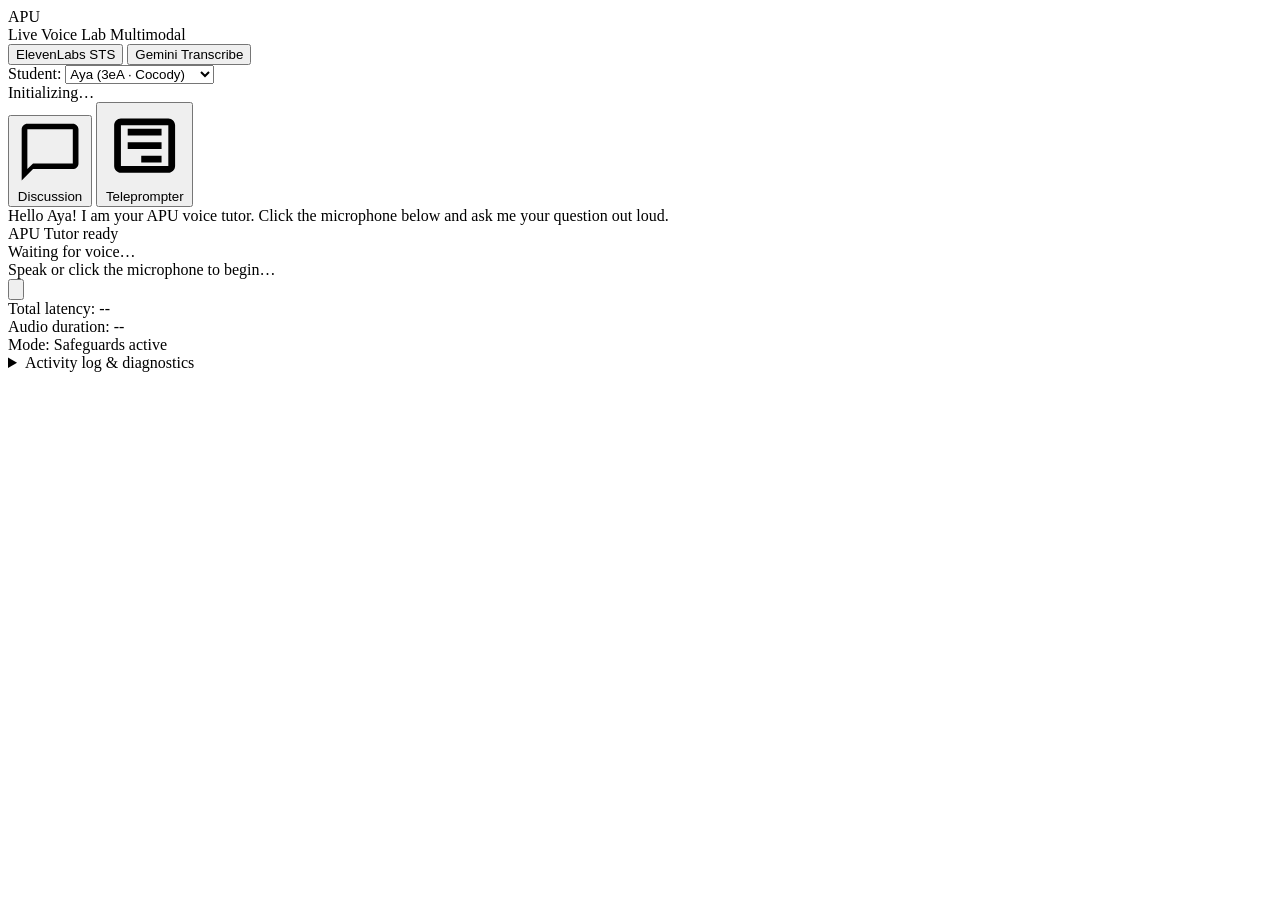
==== apu/ui/live/static/index.html @ fa98e258 "version 0.1.0" ====
<!DOCTYPE html>
<html lang="en">
<head>
  <meta charset="UTF-8">
  <meta name="viewport" content="width=device-width, initial-scale=1.0">
  <title>APU · Live Voice Lab</title>

  <!-- Component Stylesheets (Lego CSS) -->
  <link rel="stylesheet" href="/static/css/base.css">
  <link rel="stylesheet" href="/static/css/header.css">
  <link rel="stylesheet" href="/static/css/mode-switch.css">
  <link rel="stylesheet" href="/static/css/chat.css">
  <link rel="stylesheet" href="/static/css/prompter.css">
  <link rel="stylesheet" href="/static/css/braille.css">
  <link rel="stylesheet" href="/static/css/controls.css">
</head>
<body>

  <!-- App Header -->
  <header class="app-header">
    <div class="header-brand">
      <div class="brand-badge">APU</div>
      <div class="brand-title">
        Live Voice Lab
        <span class="brand-pill">Multimodal</span>
      </div>
    </div>

    <!-- Live Model Tabs -->
    <nav class="model-tabs" aria-label="Model selection">
      <button class="model-tab active" data-model="eleven_english_sts_v2">ElevenLabs STS</button>
      <button class="model-tab" data-model="gemini-3.5-transcribe-live">Gemini Transcribe</button>
    </nav>

    <!-- Header Actions -->
    <div class="header-actions">
      <!-- Pupil Selector -->
      <div class="student-picker">
        <label for="student-select">Student:</label>
        <select id="student-select">
          <option value="eleve-aya|lycee-cocody:3eA" selected>Aya (3eA · Cocody)</option>
          <option value="eleve-koffi|lycee-cocody:3eA">Koffi (3eA · Cocody)</option>
          <option value="eleve-fatou|lycee-cocody:3eA">Fatou (3eA · Cocody)</option>
        </select>
      </div>

      <!-- Connection Pill -->
      <div id="status-pill" class="status-pill">
        <span class="status-dot"></span>
        <span id="status-text">Initializing…</span>
      </div>
    </div>
  </header>

  <!-- Segmented Display Mode Switch -->
  <div class="mode-switch-wrapper">
    <div class="mode-segmented-control" role="tablist">
      <button class="mode-btn active" data-mode="discussion" role="tab" aria-selected="true">
        <svg viewBox="0 0 24 24"><path d="M20 2H4c-1.1 0-2 .9-2 2v18l4-4h14c1.1 0 2-.9 2-2V4c0-1.1-.9-2-2-2zm0 14H6l-2 2V4h16v12z"/></svg>
        Discussion
      </button>
      <button class="mode-btn" data-mode="prompter" role="tab" aria-selected="false">
        <svg viewBox="0 0 24 24"><path d="M19 4H5c-1.11 0-2 .9-2 2v12c0 1.1.89 2 2 2h14c1.1 0 2-.9 2-2V6c0-1.1-.89-2-2-2zm0 14H5V6h14v12zm-8-3h6v2h-6zm-4-4h10v2H7zm0-4h10v2H7z"/></svg>
        Teleprompter
      </button>
    </div>
  </div>

  <!-- Discussion View (Chat Stream) -->
  <main id="chat-container" class="chat-container" role="log" aria-live="polite">
    <div class="message-row assistant">
      <div class="message-bubble">
        Hello Aya! I am your APU voice tutor. Click the microphone below and ask me your question out loud.
      </div>
      <div class="message-meta">
        <span>APU Tutor</span>
        <span class="guard-badge approved">ready</span>
      </div>
    </div>
  </main>

  <!-- Prompter View (Teleprompter Large Text) -->
  <section id="prompter-container" class="prompter-container hidden" aria-live="assertive">
    <div class="prompter-stage">
      <div class="prompter-speaker-badge idle">Waiting for voice…</div>
      <div class="prompter-text-window">
        <div class="prompter-text empty">
          Speak or click the microphone to begin…
        </div>
      </div>
      <div class="prompter-card-slot"></div>
    </div>
  </section>

  <!-- Action Deck & Central Mic Controls -->
  <footer class="app-controls">
    <!-- Big Animated Mic Circle -->
    <div class="mic-action-wrapper">
      <button id="mic-btn" class="mic-btn" aria-label="Activate or stop microphone" title="Hold or click to speak">
        <svg viewBox="0 0 24 24"><path d="M12 14c1.66 0 3-1.34 3-3V5c0-1.66-1.34-3-3-3S9 3.34 9 5v6c0 1.66 1.34 3 3 3zm5.91-3c-.49 0-.9.36-.98.85C16.52 14.2 14.47 16 12 16s-4.52-1.8-4.93-4.15c-.08-.49-.49-.85-.98-.85-.61 0-1.09.54-1 1.14.49 3 2.89 5.35 5.91 5.78V20c0 .55.45 1 1 1s1-.45 1-1v-2.08c3.02-.43 5.42-2.78 5.91-5.78.1-.6-.39-1.14-1-1.14z"/></svg>
      </button>
      <div class="mic-rings"></div>
    </div>

    <!-- Latency & Telemetry HUD -->
    <div class="telemetry-hud">
      <div class="telemetry-item">
        <span>Total latency:</span>
        <span id="hud-latency" class="telemetry-value">--</span>
      </div>
      <div class="telemetry-item">
        <span>Audio duration:</span>
        <span id="hud-audio-dur" class="telemetry-value">--</span>
      </div>
      <div class="telemetry-item">
        <span>Mode:</span>
        <span class="telemetry-value">Safeguards active</span>
      </div>
    </div>

    <!-- Expandable Logs Drawer -->
    <details class="logs-drawer">
      <summary>Activity log & diagnostics</summary>
      <div id="logs-content" class="logs-drawer-content"></div>
    </details>
  </footer>

  <!-- Application Modular Script Entry Point -->
  <script type="module" src="/static/js/app.js"></script>
</body>
</html>
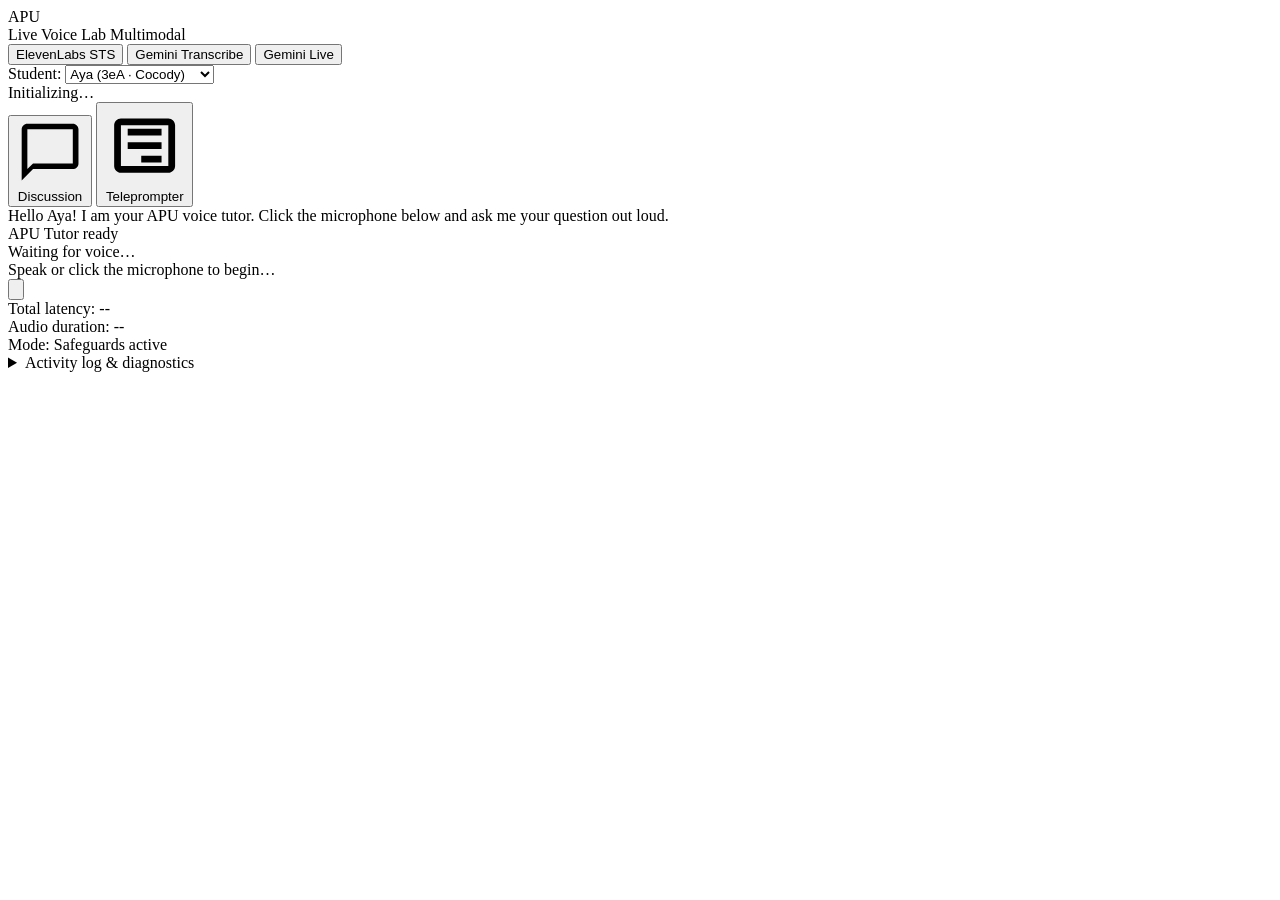
==== commit efb36e9c: "Fix the Gemini Live runner, and add CI" ====
--- a/apu/ui/live/static/index.html
+++ b/apu/ui/live/static/index.html
@@ -30,6 +30,7 @@
     <nav class="model-tabs" aria-label="Model selection">
       <button class="model-tab active" data-model="eleven_english_sts_v2">ElevenLabs STS</button>
       <button class="model-tab" data-model="gemini-3.5-transcribe-live">Gemini Transcribe</button>
+      <button class="model-tab" data-model="gemini-3.8-live">Gemini Live</button>
     </nav>
 
     <!-- Header Actions -->
